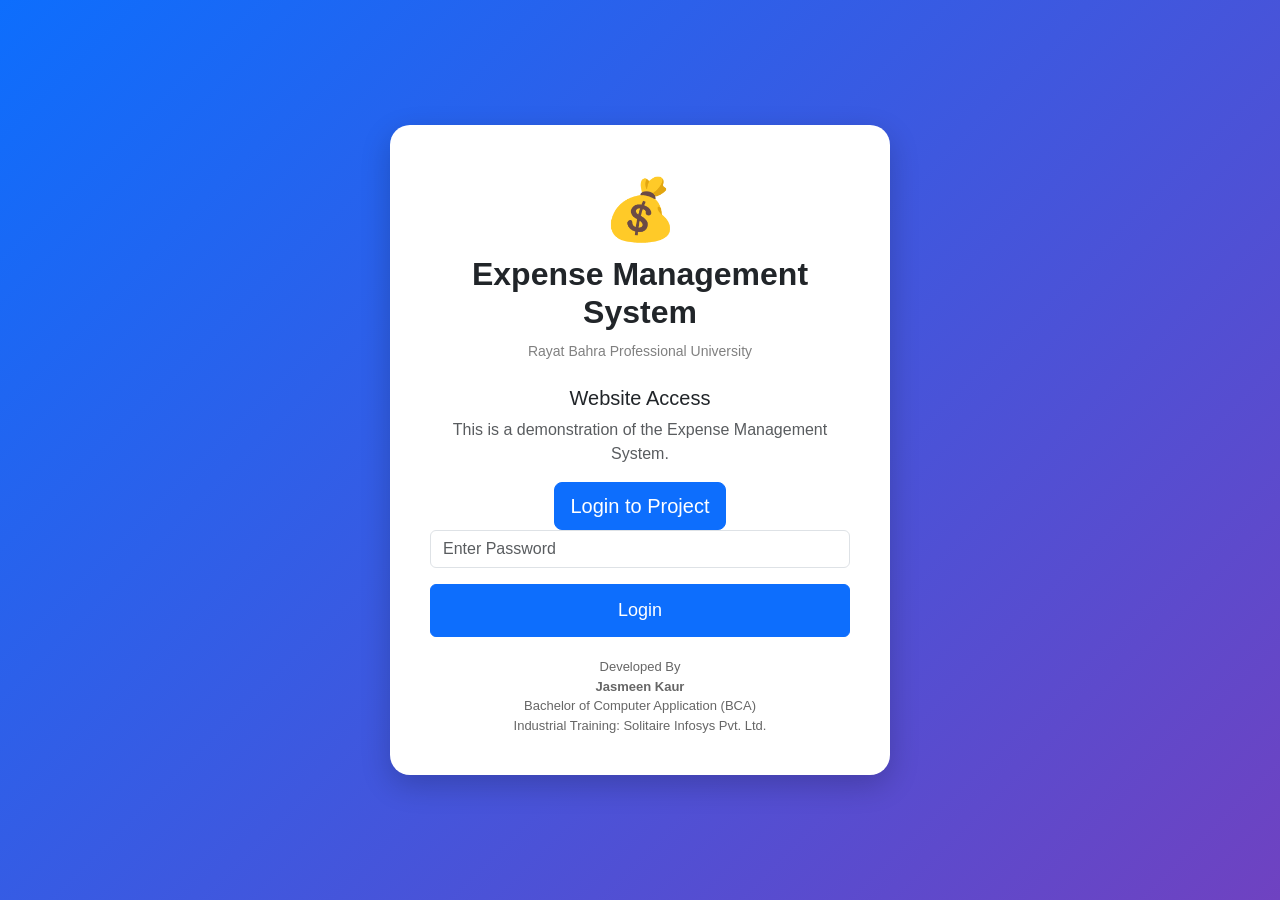
==== index.html @ 5d82653f "Add files via upload" ====
<!DOCTYPE html>
<html lang="en">

<head>

<meta charset="UTF-8">
<meta name="viewport" content="width=device-width, initial-scale=1.0">

<title>Expense Management System</title>

<link href="https://cdn.jsdelivr.net/npm/bootstrap@5.3.3/dist/css/bootstrap.min.css" rel="stylesheet">

<style>

body{
height:100vh;
display:flex;
justify-content:center;
align-items:center;
background:linear-gradient(135deg,#0d6efd,#6f42c1);
font-family:Arial,sans-serif;
}

.login-card{
width:500px;
background:white;
padding:40px;
border-radius:20px;
box-shadow:0px 10px 30px rgba(0,0,0,0.2);
}

.logo{
font-size:60px;
text-align:center;
}

.project-title{
text-align:center;
font-weight:bold;
margin-bottom:10px;
}

.college{
text-align:center;
color:gray;
font-size:14px;
margin-bottom:20px;
}

.btn-login{
width:100%;
padding:12px;
font-size:18px;
}

.footer-text{
text-align:center;
margin-top:20px;
font-size:13px;
color:#666;
}

</style>

</head>

<body>

<div class="login-card">

<div class="logo">
💰
</div>

<h2 class="project-title">
Expense Management System
</h2>

<p class="college">
Rayat Bahra Professional University
</p>

<form action="dashboard.html">

<div class="text-center mt-4">

<h5>Website Access</h5>

<p class="text-muted">
This is a demonstration of the Expense Management System.
</p>

<a href="dashboard.html" class="btn btn-primary btn-lg">
Login to Project
</a>

</div>

<div class="mb-3">

<input
type="password"
class="form-control"
placeholder="Enter Password"
required>

</div>

<button
type="submit"
class="btn btn-primary btn-login">

Login

</button>

</form>

<div class="footer-text">

Developed By<br>

<strong>Jasmeen Kaur</strong><br>

Bachelor of Computer Application (BCA)<br>

Industrial Training: Solitaire Infosys Pvt. Ltd.

</div>

</div>

</body>
</html>
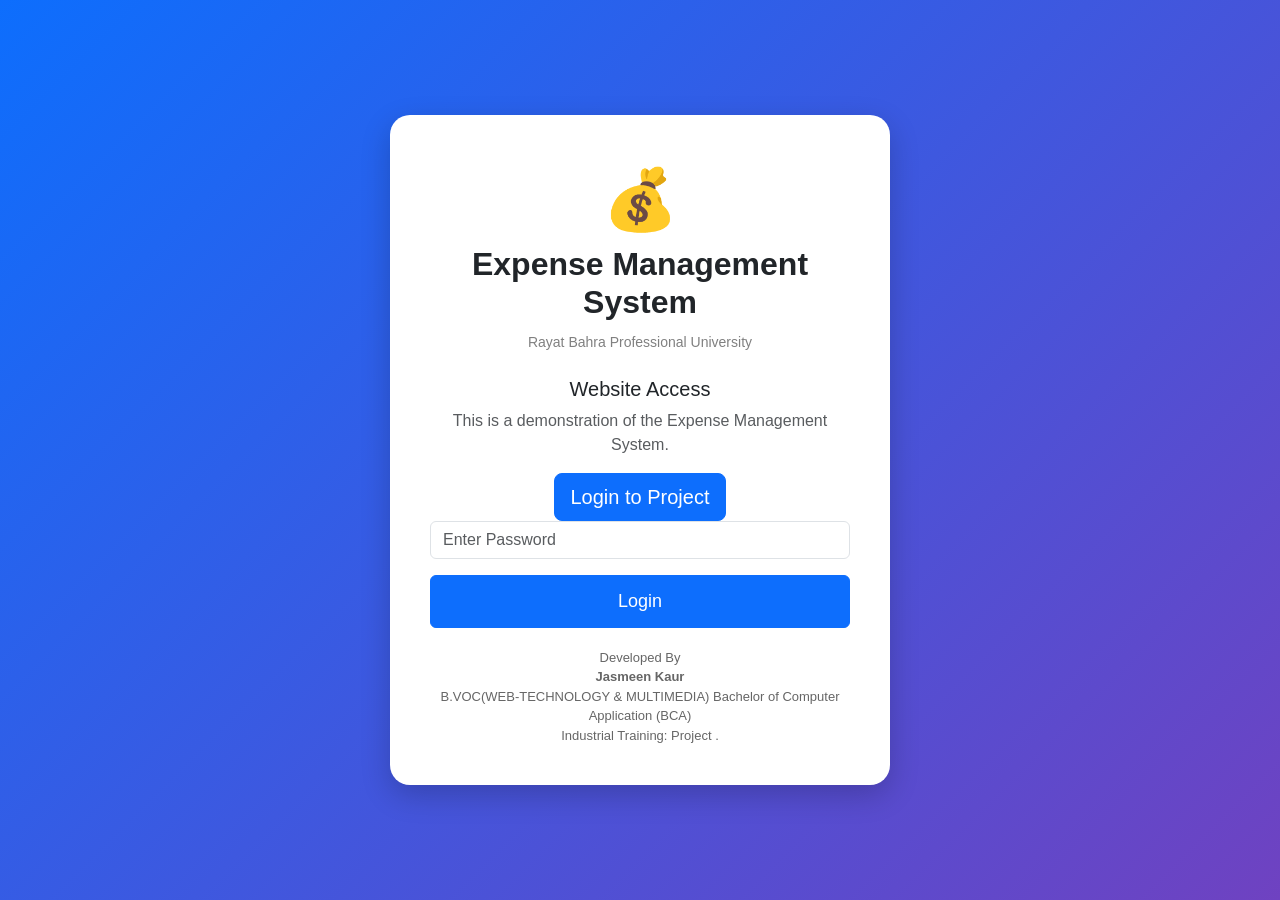
==== commit e22d2a2f: "Update index.html" ====
--- a/index.html
+++ b/index.html
@@ -122,13 +122,13 @@
 
 <strong>Jasmeen Kaur</strong><br>
 
-Bachelor of Computer Application (BCA)<br>
+B.VOC(WEB-TECHNOLOGY & MULTIMEDIA) Bachelor of Computer Application (BCA)<br>
 
-Industrial Training: Solitaire Infosys Pvt. Ltd.
+Industrial Training: Project .
 
 </div>
 
 </div>
 
 </body>
-</html>+</html>
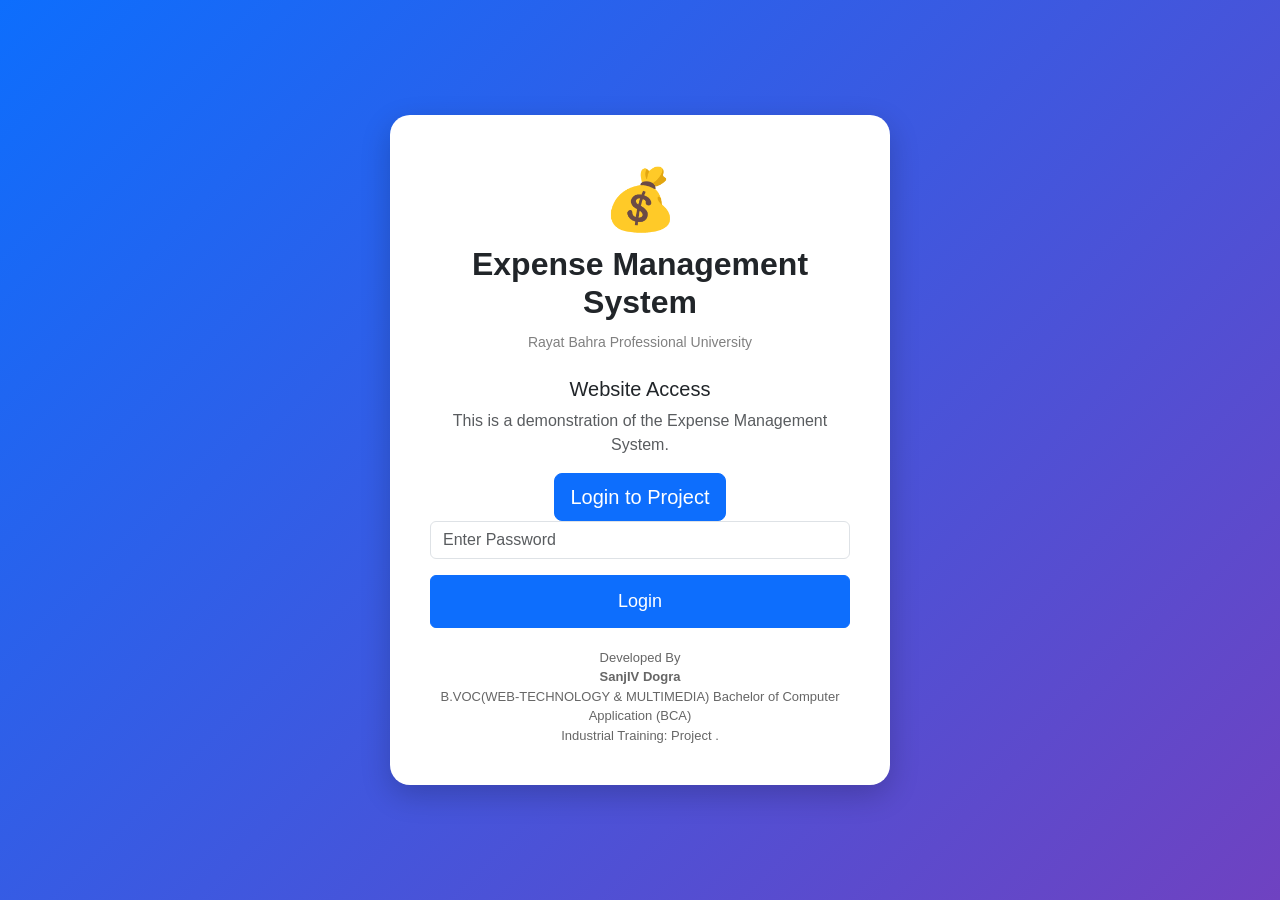
==== commit e28aa45e: "Update index.html" ====
--- a/index.html
+++ b/index.html
@@ -120,7 +120,7 @@
 
 Developed By<br>
 
-<strong>Jasmeen Kaur</strong><br>
+<strong>SanjIV Dogra</strong><br>
 
 B.VOC(WEB-TECHNOLOGY & MULTIMEDIA) Bachelor of Computer Application (BCA)<br>
 
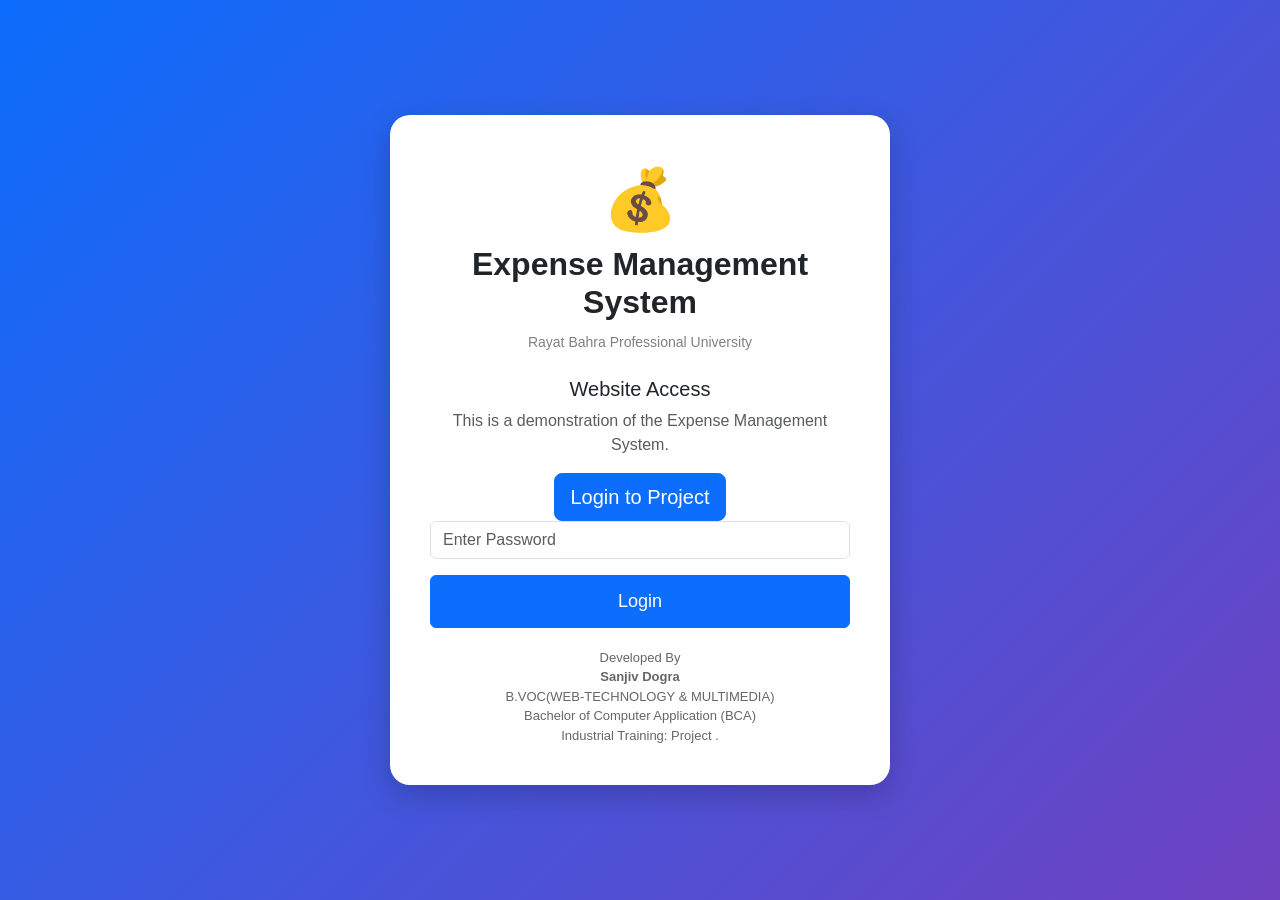
==== commit 893d2758: "Update index.html" ====
--- a/index.html
+++ b/index.html
@@ -120,9 +120,10 @@
 
 Developed By<br>
 
-<strong>SanjIV Dogra</strong><br>
+<strong>Sanjiv Dogra</strong><br>
 
-B.VOC(WEB-TECHNOLOGY & MULTIMEDIA) Bachelor of Computer Application (BCA)<br>
+B.VOC(WEB-TECHNOLOGY & MULTIMEDIA) <br>
+Bachelor of Computer Application (BCA)<br>
 
 Industrial Training: Project .
 
